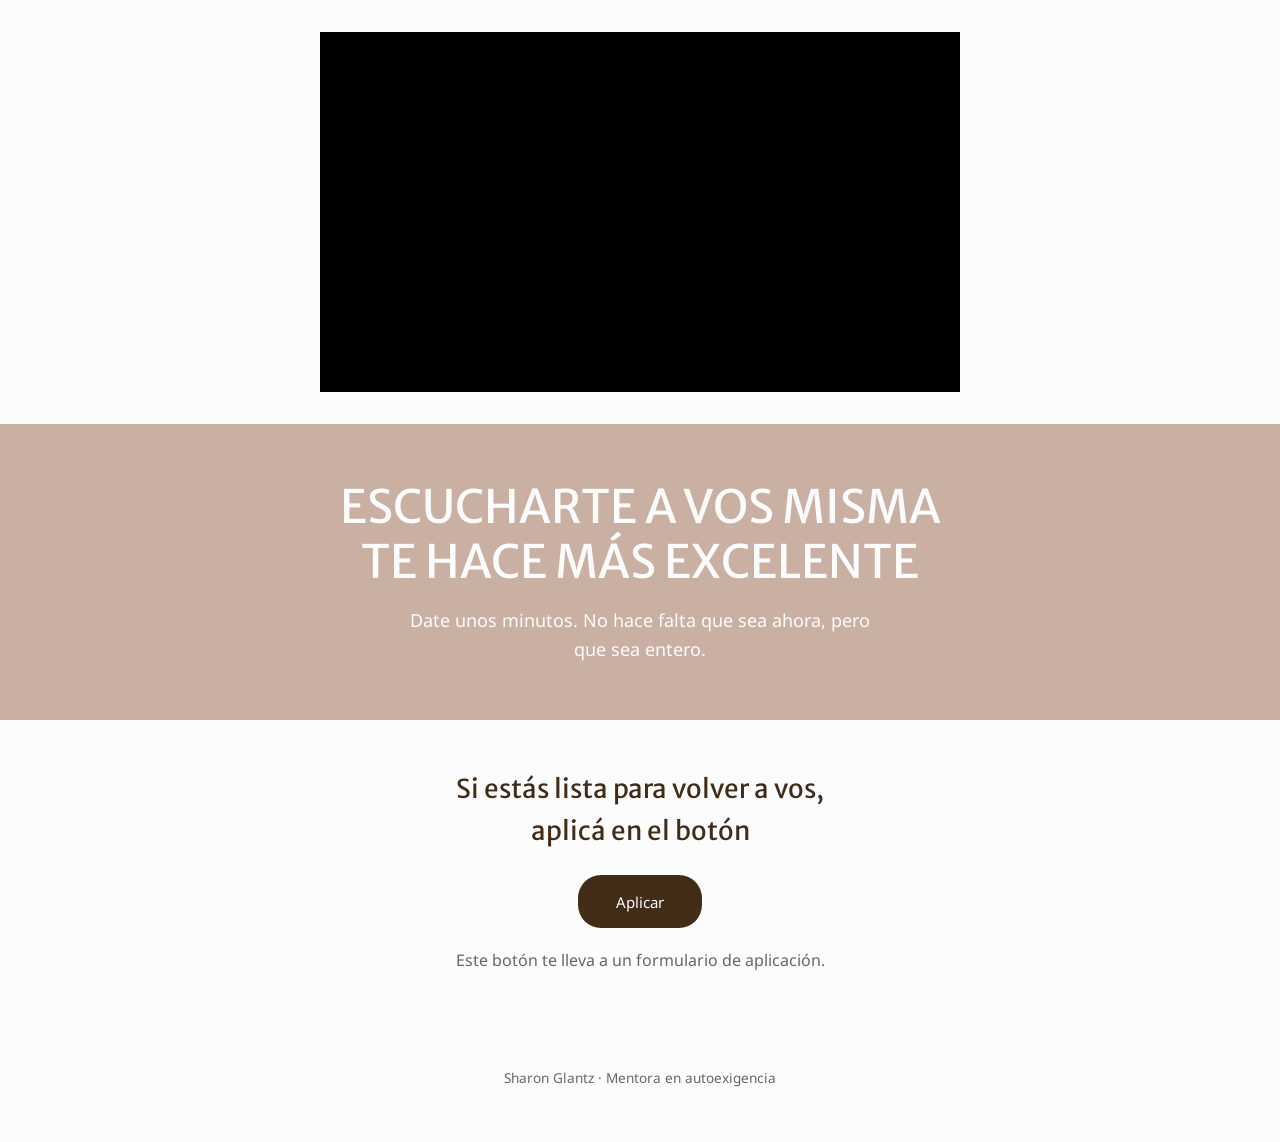
==== video-5bc32ea5.html @ d7cca515 "updated files with substack url" ====
<!DOCTYPE html>
<html lang="es">
<head>
<meta charset="UTF-8">
<meta name="viewport" content="width=device-width, initial-scale=1.0">
<meta name="robots" content="noindex, nofollow">
<title>Tu video · Sharon Glantz</title>
<link rel="preconnect" href="https://fonts.gstatic.com" crossorigin>
<link rel="stylesheet" href="https://fonts.googleapis.com/css?family=Merriweather+Sans:400,700|Noto+Sans:400,700&display=swap">
<link rel="stylesheet" href="style.css">
</head>
<body>
<main>

  <section class="video-hero">
    <div class="video-hero-frame">
      <iframe src="https://www.youtube.com/embed/GJOcKgrasrg?autoplay=0&amp;color=white&amp;modestbranding=1&amp;rel=0"
              title="Video para Mujeres que sostienen mucho"
              referrerpolicy="strict-origin-when-cross-origin"
              allow="accelerometer; autoplay; clipboard-write; encrypted-media; gyroscope; picture-in-picture"
              allowfullscreen></iframe>
    </div>
  </section>

  <section class="content-container">
    <div class="inner">
      <h1>ESCUCHARTE A VOS MISMA TE HACE MÁS EXCELENTE</h1>
      <p style="margin-top:1rem;">Date unos minutos. No hace falta que sea ahora, pero que sea entero.</p>
    </div>
  </section>

  <section class="form-container">
    <div class="inner">
      <h2>Si estás lista para volver a vos,<br>aplicá en el botón</h2>
      <a class="btn" href="https://docs.google.com/forms/d/e/1FAIpQLScZiDuJQ9Uqfkk4GED9a6rfI3RsC2Xbae4_HVtWETbZvjMTDA/viewform?usp=dialog">Aplicar</a>
      <p class="disclaimer">Este botón te lleva a un formulario de aplicación.</p>
    </div>
  </section>

  <footer>
    <p>Sharon Glantz · Mentora en autoexigencia</p>
  </footer>

</main>
</body>
</html>
---- style.css ----
/* ============================================
   Sharon Glantz — Landing MAR
   Calcado del CSS y layout real de la pagina VSL en Kit
   (fuentes, colores, variables y estructura del template Alberta)
   ============================================ */

:root {
  --heading-font: "Merriweather Sans", sans-serif;
  --body-font: "Noto Sans", sans-serif;

  --bg: #fcfcfc;
  --content-bg: #cab0a3;
  --heading-color: #fcfcfc;
  --content-text: #fcfcfc;

  --form-bg: #fcfcfc;
  --form-heading: #412c18;
  --field-color: #666666;
  --field-border: #666666;

  --button-bg: #412c18;
  --button-color: #fcfcfc;
  --button-radius: 23px;

  --disclaimer-color: #666666;
}

* {
  box-sizing: border-box;
}

body {
  margin: 0;
  padding: 0;
  background: var(--bg);
  font-family: var(--body-font);
  font-weight: 400;
  color: #333333;
  line-height: 1.6;
}

a {
  color: inherit;
}

::selection {
  background: var(--content-bg);
  color: #ffffff;
}

:focus-visible {
  outline: 2px solid var(--form-heading);
  outline-offset: 3px;
}

/* ---------- Video, contenido (no full-bleed), arriba de todo ---------- */

.video-hero {
  background: var(--bg);
  padding: 2rem 1.5rem;
}

.video-hero-frame {
  max-width: 640px;
  margin: 0 auto;
  aspect-ratio: 16 / 9;
  background: #000000;
}

.video-hero-frame iframe {
  width: 100%;
  height: 100%;
  border: none;
  display: block;
}

/* ---------- Content container (fondo cab0a3, texto blanco) ---------- */

.content-container {
  background-color: var(--content-bg);
  padding: 3.5rem 1.5rem;
}

.content-container .inner {
  max-width: 620px;
  margin: 0 auto;
  text-align: center;
}

/* Layout a dos columnas: recien a partir de 800px, igual que el .formkit-content-wrapper real */
.content-container .inner.two-col {
  max-width: 920px;
  text-align: left;
}

@media (min-width: 800px) {
  .content-container .inner.two-col {
    display: grid;
    grid-template-columns: 1fr 1fr;
    gap: 3rem;
    align-items: center;
  }
}

.content-container h1 {
  font-family: var(--heading-font);
  font-weight: 400;
  color: var(--heading-color);
  font-size: calc(36px + (46 - 32) * ((100vw - 400px) / (1150 - 400)));
  line-height: 1.2;
  margin: 0;
}

@media (min-width: 1150px) {
  .content-container h1 {
    font-size: 46px;
  }
}

.content-container p {
  color: var(--content-text);
  font-size: 1rem;
  margin: 0 auto;
  max-width: 480px;
}

@media (min-width: 800px) {
  .content-container p,
  .aspirations li {
    font-size: 18px;
  }
}

.two-col p {
  margin: 0 0 1.1rem;
  max-width: none;
}

.aspirations {
  list-style: none;
  padding: 0;
  margin: 1.1rem 0;
  display: grid;
  gap: 0.55rem;
}

.aspirations li {
  color: var(--content-text);
  font-size: 1rem;
}

.aspirations li::before {
  content: "• ";
}

/* ---------- Overlay: video en gris de fondo, form flotando arriba ---------- */

.video-overlay {
  position: relative;
  min-height: 460px;
  display: flex;
  align-items: center;
  justify-content: center;
  padding: 3rem 1.5rem;
  overflow: hidden;
}

.video-overlay-bg {
  position: absolute;
  inset: 0;
}

.video-overlay-bg img {
  width: 100%;
  height: 100%;
  object-fit: cover;
  filter: grayscale(0.9) brightness(0.5);
}

.video-overlay-dim {
  position: absolute;
  inset: 0;
  background: rgba(65, 44, 24, 0.4);
}

.video-overlay-form {
  position: relative;
  z-index: 2;
  width: 100%;
  max-width: 400px;
  background: var(--form-bg);
  padding: 2.25rem 2rem;
  box-shadow: 0 20px 44px -16px rgba(0, 0, 0, 0.45);
}

.video-overlay-form h2 {
  font-family: var(--heading-font);
  font-weight: 400;
  color: var(--form-heading);
  font-size: calc(18px + (26 - 18) * ((100vw - 400px) / (1150 - 400)));
  margin: 0 0 24px;
  text-align: center;
}

@media (min-width: 600px) {
  .video-overlay-form h2 {
    font-size: 25px;
  }
}

@media (min-width: 1150px) {
  .video-overlay-form h2 {
    font-size: 26px;
  }
}

/* ---------- Form container (fondo blanco, encabezado marron) ---------- */

.form-container {
  background-color: var(--form-bg);
  padding: 3rem 1.5rem;
  text-align: center;
}

.form-container .inner {
  max-width: 420px;
  margin: 0 auto;
}

.form-container h2 {
  font-family: var(--heading-font);
  font-weight: 400;
  color: var(--form-heading);
  font-size: calc(18px + (26 - 18) * ((100vw - 400px) / (1150 - 400)));
  margin: 0 0 24px;
}

@media (min-width: 600px) {
  .form-container h2 {
    font-size: 25px;
  }
}

@media (min-width: 1150px) {
  .form-container h2 {
    font-size: 26px;
  }
}

.embed-wrap {
  overflow: hidden;
}

.embed-wrap iframe {
  display: block;
  width: 100%;
  border: none;
}

.disclaimer {
  color: var(--disclaimer-color);
  font-size: 16px;
  margin: 1.25rem 0 0;
}

/* ---------- Botones (pill, marron, texto blanco) ---------- */

.btn {
  display: inline-block;
  font-family: var(--body-font);
  font-weight: 400;
  font-size: 15px;
  color: var(--button-color);
  background-color: var(--button-bg);
  border: none;
  border-radius: var(--button-radius);
  padding: 0.9rem 2.4rem;
  text-decoration: none;
  cursor: pointer;
}

/* ---------- Pasos (fondo blanco, texto gris/marron) ---------- */

.steps {
  background: var(--bg);
  padding: 0.5rem 1.5rem 3.5rem;
}

.steps .inner {
  max-width: 560px;
  margin: 0 auto;
}

.steps p.label {
  text-align: center;
  font-size: 0.85rem;
  letter-spacing: 0.06em;
  text-transform: uppercase;
  color: var(--disclaimer-color);
  margin: 0 0 1.75rem;
}

.steps ol {
  list-style: none;
  margin: 0;
  padding: 0;
  display: grid;
  gap: 1.4rem;
}

.steps li {
  display: grid;
  grid-template-columns: 2.2rem 1fr;
  gap: 0.85rem;
}

.steps .num {
  font-family: var(--heading-font);
  color: var(--form-heading);
}

.steps p {
  margin: 0;
  color: #333333;
}

/* ---------- Footer ---------- */

footer {
  background: var(--bg);
  text-align: center;
  padding: 2rem 1.5rem 2.5rem;
  font-size: 0.85rem;
  color: var(--disclaimer-color);
}

/* ============================================
   Media query mobile: la misma que ya tenias
   escrita en el CSS custom de la pagina de Kit
   ============================================ */

@media (max-width: 768px) {

  h1 {
    font-size: 24px;
    line-height: 1.3;
    text-align: center;
  }

  h2 {
    font-size: 20px;
    line-height: 1.4;
    text-align: center;
  }

  p {
    font-size: 16px;
    line-height: 1.6;
    padding: 0 10px;
    text-align: center;
  }

  .btn, button {
    display: block;
    width: 100%;
    max-width: 320px;
    margin: 12px auto;
    font-size: 18px;
    padding: 14px;
  }

  .container, .section {
    padding: 20px 10px;
  }

  img {
    max-width: 100%;
    height: auto;
  }

  /* Mobile: todo centrado, igual que tu propio override para <768px */
  .two-col h1,
  .two-col p,
  .aspirations {
    text-align: center;
  }

  .aspirations li {
    padding: 0;
  }

  /* Estas ganan por especificidad sobre la formula fluida del h1/h2 */
  .content-container h1 {
    font-size: 24px;
    line-height: 1.3;
  }

  .content-container p,
  .aspirations li {
    font-size: 16px;
  }

  .form-container h2,
  .video-overlay-form h2 {
    font-size: 20px;
    line-height: 1.4;
  }

  .video-overlay {
    min-height: 340px;
    padding: 2rem 1.25rem;
  }

  .video-overlay-form {
    padding: 1.75rem 1.5rem;
  }

  .video-hero {
    padding: 1.5rem 1rem;
  }
}
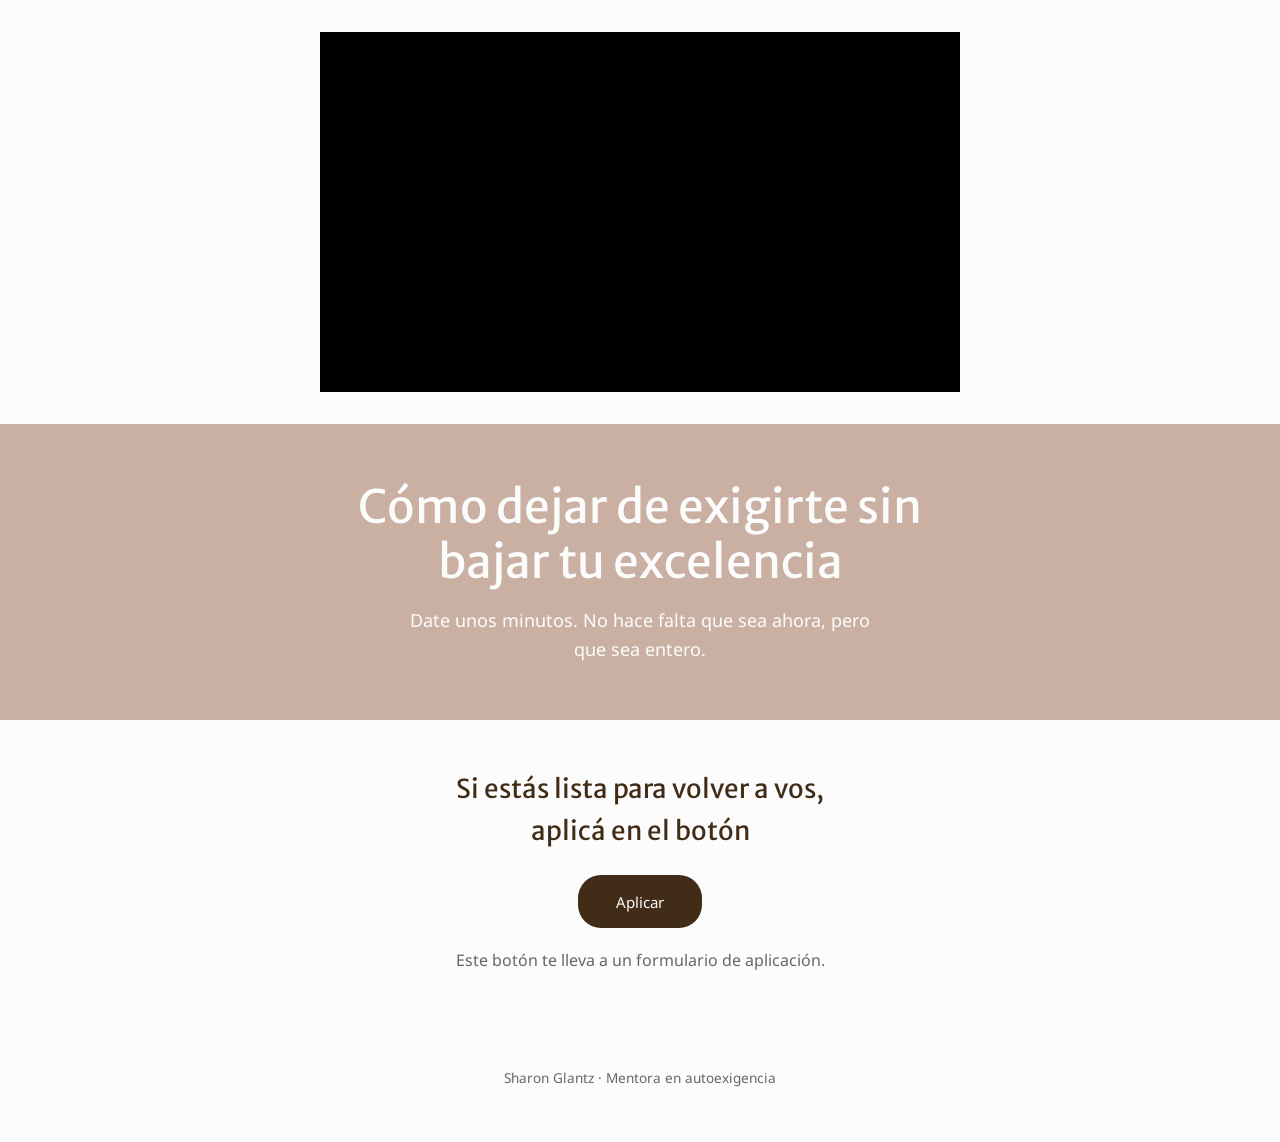
==== commit 58937a22: "made style changes" ====
--- a/video-5bc32ea5.html
+++ b/video-5bc32ea5.html
@@ -24,7 +24,7 @@
 
   <section class="content-container">
     <div class="inner">
-      <h1>ESCUCHARTE A VOS MISMA TE HACE MÁS EXCELENTE</h1>
+      <h1>Cómo dejar de exigirte sin bajar tu excelencia</h1>
       <p style="margin-top:1rem;">Date unos minutos. No hace falta que sea ahora, pero que sea entero.</p>
     </div>
   </section>
--- a/style.css
+++ b/style.css
@@ -153,65 +153,170 @@
   content: "• ";
 }
 
-/* ---------- Overlay: video en gris de fondo, form flotando arriba ---------- */
-
-.video-overlay {
+/* ============================================
+   Seccion hero: calcada de franklin.css real
+   ============================================ */
+
+.bg-top {
+  top: 0;
+  display: none;
+  position: absolute;
+  height: 35vh;
+  width: 100%;
+  background: var(--bg);
+}
+
+@media (min-width: 800px) {
+  .bg-top {
+    display: block;
+  }
+}
+
+.formkit-container {
   position: relative;
-  min-height: 460px;
-  display: flex;
-  align-items: center;
-  justify-content: center;
-  padding: 3rem 1.5rem;
-  overflow: hidden;
-}
-
-.video-overlay-bg {
-  position: absolute;
-  inset: 0;
-}
-
-.video-overlay-bg img {
+}
+
+@media (min-width: 800px) {
+  .formkit-container {
+    display: flex;
+    margin: 60px auto 100px;
+    max-width: 1200px;
+    min-height: 60vh;
+    position: relative;
+    width: 96%;
+  }
+}
+
+.formkit-background-image {
+  background-position: center center;
+  background-size: cover;
+  padding-bottom: 50%;
   width: 100%;
-  height: 100%;
-  object-fit: cover;
-  filter: grayscale(0.9) brightness(0.5);
-}
-
-.video-overlay-dim {
-  position: absolute;
-  inset: 0;
-  background: rgba(65, 44, 24, 0.4);
-}
-
-.video-overlay-form {
+  filter: brightness(0.75);
+}
+
+@media (min-width: 800px) {
+  .formkit-background-image {
+    height: 100%;
+    padding-bottom: 0;
+    position: absolute;
+  }
+}
+
+.formkit-main {
+  padding: 24px 24px 32px;
   position: relative;
-  z-index: 2;
-  width: 100%;
-  max-width: 400px;
-  background: var(--form-bg);
-  padding: 2.25rem 2rem;
-  box-shadow: 0 20px 44px -16px rgba(0, 0, 0, 0.45);
-}
-
-.video-overlay-form h2 {
+}
+
+@media (min-width: 800px) {
+  .formkit-main {
+    display: flex;
+    flex-direction: column;
+    justify-content: flex-end;
+    padding: 40px 40px 48px 40px;
+    position: relative;
+    width: 50%;
+    min-height: 100%;
+  }
+}
+
+@media (min-width: 940px) {
+  .formkit-main {
+    padding-right: 120px;
+    width: 63.3333%;
+  }
+}
+
+.formkit-name {
+  color: var(--heading-color);
+  font-size: 14px;
+  font-weight: 700;
+  letter-spacing: 0.05em;
+  margin-bottom: 20px;
+  text-transform: uppercase;
+}
+
+@media (min-width: 800px) {
+  .formkit-name {
+    font-size: 16px;
+    margin-bottom: 24px;
+  }
+}
+
+.formkit-heading-primary {
+  color: var(--heading-color);
+  font-size: calc(32px + (40 - 32) * ((100vw - 400px) / (1000 - 400)));
+  line-height: 1.25;
+  margin: 0;
+}
+
+@media (min-width: 1200px) {
+  .formkit-heading-primary {
+    font-size: 40px;
+  }
+}
+
+.formkit-font-serif {
   font-family: var(--heading-font);
   font-weight: 400;
+}
+
+.formkit-card {
+  background: var(--form-bg);
+  padding: 32px 24px 40px;
+}
+
+@media (min-width: 800px) {
+  .formkit-card {
+    box-shadow: 0 24px 120px rgba(0, 0, 0, 0.2);
+    margin-right: 3.3333%;
+    min-height: calc(100% + 80px);
+    padding: 56px 40px;
+    position: absolute;
+    right: 0;
+    top: -40px;
+    width: 45%;
+  }
+}
+
+@media (min-width: 940px) {
+  .formkit-card {
+    width: 33.3333%;
+  }
+}
+
+.formkit-heading-card {
   color: var(--form-heading);
-  font-size: calc(18px + (26 - 18) * ((100vw - 400px) / (1150 - 400)));
-  margin: 0 0 24px;
-  text-align: center;
-}
-
-@media (min-width: 600px) {
-  .video-overlay-form h2 {
-    font-size: 25px;
-  }
-}
-
-@media (min-width: 1150px) {
-  .video-overlay-form h2 {
-    font-size: 26px;
-  }
+  font-size: calc(24px + (33 - 24) * ((100vw - 400px) / (1000 - 400)));
+  line-height: 1.25;
+  margin: 0 0 0.5em;
+  text-align: center;
+}
+
+@media (min-width: 1200px) {
+  .formkit-heading-card {
+    font-size: 33px;
+  }
+}
+
+.formkit-card-content {
+  font-size: 16px;
+  margin-bottom: 24px;
+  text-align: center;
+  color: #333333;
+}
+
+@media (min-width: 800px) {
+  .formkit-card-content {
+    font-size: 18px;
+  }
+}
+
+.formkit-disclaimer {
+  margin: 20px auto 0;
+  text-align: center;
+  color: var(--disclaimer-color);
+  font-size: 16px;
 }
 
 /* ---------- Form container (fondo blanco, encabezado marron) ---------- */
@@ -339,6 +444,16 @@
    escrita en el CSS custom de la pagina de Kit
    ============================================ */
 
+@media (max-width: 799px) {
+  .formkit-main {
+    background: var(--content-bg);
+  }
+
+  .formkit-card {
+    box-shadow: none;
+  }
+}
+
 @media (max-width: 768px) {
 
   h1 {
@@ -377,45 +492,4 @@
     max-width: 100%;
     height: auto;
   }
-
-  /* Mobile: todo centrado, igual que tu propio override para <768px */
-  .two-col h1,
-  .two-col p,
-  .aspirations {
-    text-align: center;
-  }
-
-  .aspirations li {
-    padding: 0;
-  }
-
-  /* Estas ganan por especificidad sobre la formula fluida del h1/h2 */
-  .content-container h1 {
-    font-size: 24px;
-    line-height: 1.3;
-  }
-
-  .content-container p,
-  .aspirations li {
-    font-size: 16px;
-  }
-
-  .form-container h2,
-  .video-overlay-form h2 {
-    font-size: 20px;
-    line-height: 1.4;
-  }
-
-  .video-overlay {
-    min-height: 340px;
-    padding: 2rem 1.25rem;
-  }
-
-  .video-overlay-form {
-    padding: 1.75rem 1.5rem;
-  }
-
-  .video-hero {
-    padding: 1.5rem 1rem;
-  }
-}
+}
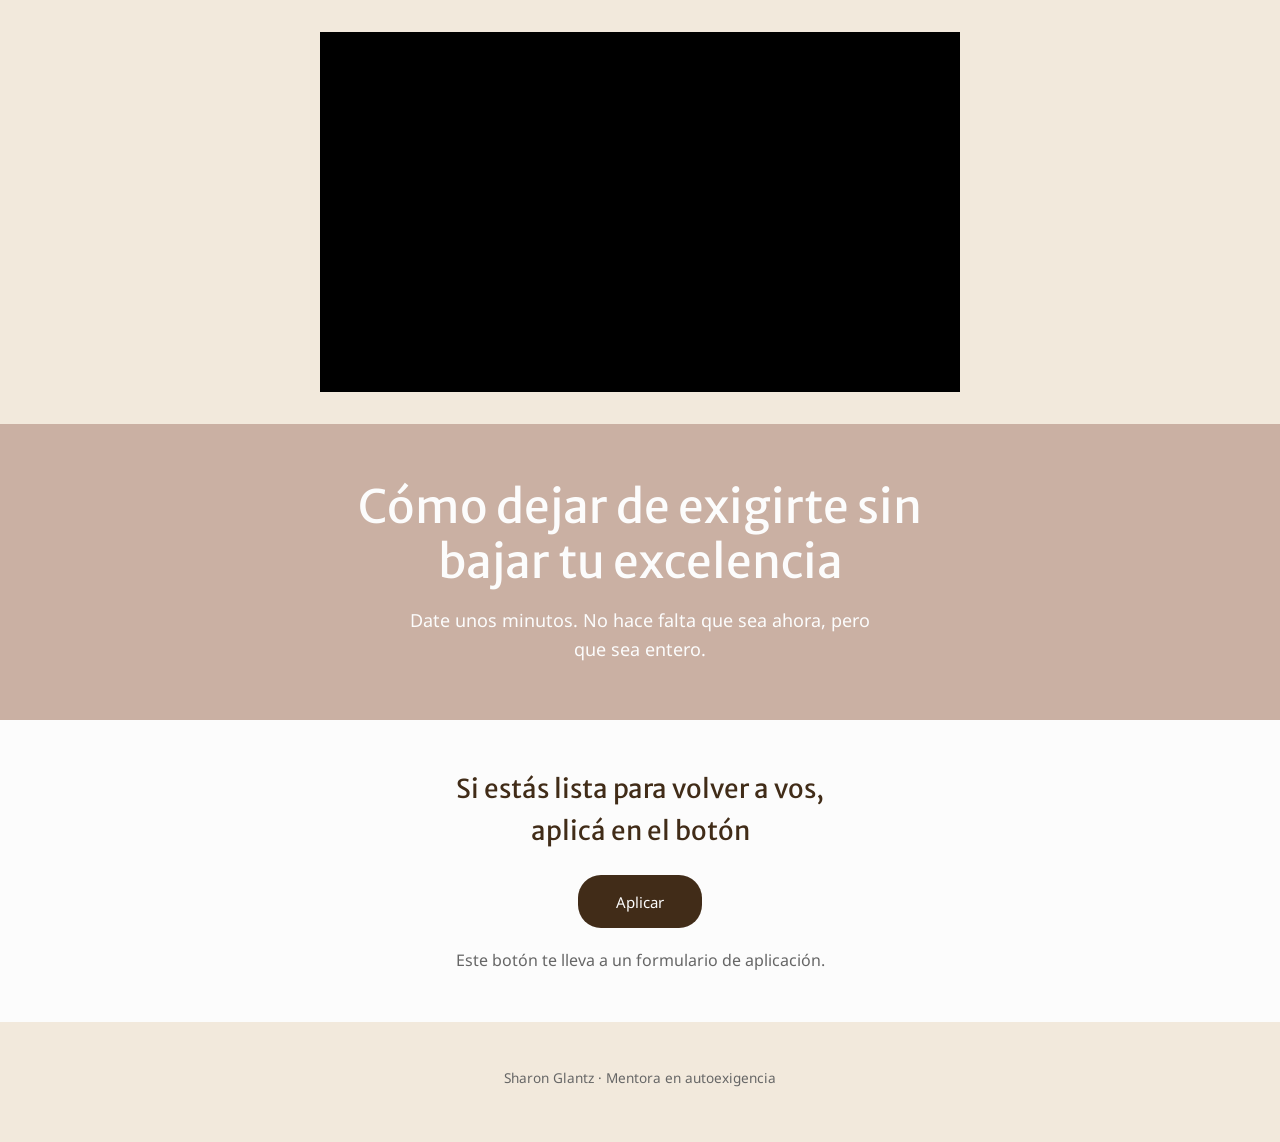
==== commit 6e7532a4: "Agregar Meta Pixel y evento Lead en boton Aplicar" ====
--- a/video-5bc32ea5.html
+++ b/video-5bc32ea5.html
@@ -8,6 +8,21 @@
 <link rel="preconnect" href="https://fonts.gstatic.com" crossorigin>
 <link rel="stylesheet" href="https://fonts.googleapis.com/css?family=Merriweather+Sans:400,700|Noto+Sans:400,700&display=swap">
 <link rel="stylesheet" href="style.css">
+<script>
+!function(f,b,e,v,n,t,s)
+{if(f.fbq)return;n=f.fbq=function(){n.callMethod?
+n.callMethod.apply(n,arguments):n.queue.push(arguments)};
+if(!f._fbq)f._fbq=n;n.push=n;n.loaded=!0;n.version='2.0';
+n.queue=[];t=b.createElement(e);t.async=!0;
+t.src=v;s=b.getElementsByTagName(e)[0];
+s.parentNode.insertBefore(t,s)}(window, document,'script',
+'https://connect.facebook.net/en_US/fbevents.js');
+fbq('init', '951684694343024');
+fbq('track', 'PageView');
+</script>
+<noscript><img height="1" width="1" style="display:none"
+src="https://www.facebook.com/tr?id=951684694343024&ev=PageView&noscript=1"
+/></noscript>
 </head>
 <body>
 <main>
@@ -32,7 +47,7 @@
   <section class="form-container">
     <div class="inner">
       <h2>Si estás lista para volver a vos,<br>aplicá en el botón</h2>
-      <a class="btn" href="https://docs.google.com/forms/d/e/1FAIpQLScZiDuJQ9Uqfkk4GED9a6rfI3RsC2Xbae4_HVtWETbZvjMTDA/viewform?usp=dialog">Aplicar</a>
+      <a class="btn" href="https://docs.google.com/forms/d/e/1FAIpQLScZiDuJQ9Uqfkk4GED9a6rfI3RsC2Xbae4_HVtWETbZvjMTDA/viewform?usp=dialog" onclick="if(typeof fbq==='function'){fbq('track','Lead');}">Aplicar</a>
       <p class="disclaimer">Este botón te lleva a un formulario de aplicación.</p>
     </div>
   </section>
--- a/style.css
+++ b/style.css
@@ -8,7 +8,7 @@
   --heading-font: "Merriweather Sans", sans-serif;
   --body-font: "Noto Sans", sans-serif;
 
-  --bg: #fcfcfc;
+  --bg: #f2e9dc;
   --content-bg: #cab0a3;
   --heading-color: #fcfcfc;
   --content-text: #fcfcfc;
